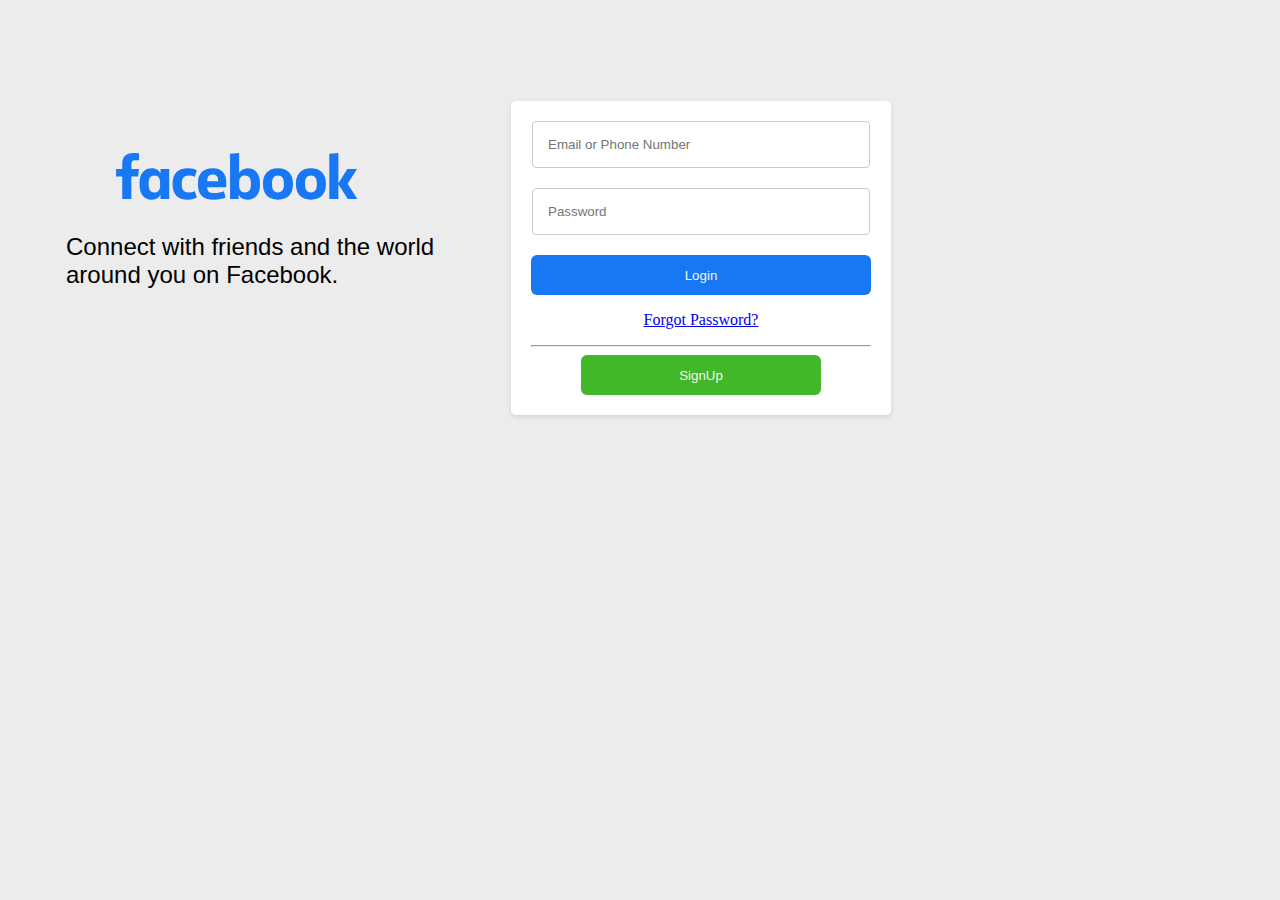
==== index.html @ 1eb92315 "first commit" ====
<!DOCTYPE html>
<html lang="en">
<head>
    <meta charset="UTF-8">
    <meta name="viewport" content="width=device-width, initial-scale=1.0">
    <title>Facebook</title>
    <link rel="stylesheet" href="styles.css">
</head>
<body>
    <div class="main-body">
        <div class="container">
            <div class="row">
                <table>
                    <tr>
                        <td class="firstCol">
                            <img src="./img/dF5SId3UHWd.svg" alt="Facebook" id="logo">          
                            <h1 id="fb-alt-txt">Connect with friends and the world around you on Facebook.</h1>
                        </td>
                        <td class="secondCol">
                            <div class="login-container">
                            <div class="form" id="form">
                                <form>
                                    <div class="form-group">
                                      <input type="text" class="email" id="textInput" name="email" placeholder="Email or Phone Number">
                                    </div>
                                
                                    <div class="form-group">
                                      <input type="text" class="password" id="password" placeholder="Password" >
                                    </div>

                                    <div id="button"><input type="submit" value="Login" id="submit"/>
                                    </div>
                                    <a href="forgot.html" id="forgot-link"><p>Forgot Password?</p></a>
                                    <hr>
                                    
                                        
                                    
                                  </form>
                                  <button id="open-registration-form">SignUp</button>
                            </div>
                            </div>
                        </td>
                    </tr>
                </table>
            </div>
        </div>
    </div>
        <div id="registration-form" class="hidden">
            <form id="reg-form" class="reg-form">
                <h1>Sign Up</h1>
                <p>It's quick and easy.</p>
                <hr>
                <div class="form-group">
                  <input type="text" class="email" id="textInput" name="email" placeholder="Email or Phone Number">
                </div>
            
                <div class="form-group">
                  <input type="text" class="password" id="password" placeholder="Password" >
                </div>

                <div id="button"><input type="submit" value="Login" id="submit"/>
                </div>

              </form>
        
    </div>
    <script src="script.js"></script>
</body>
</html>
---- styles.css ----
body{
    background-color: #ececec;
}
.firstCol{
    display: block;
    text-align: center;
    margin: auto;

}
#logo{
    height: 106px;
    padding: 112px 0 0;
}
#fb-alt-txt{
    display: block;
    margin-left: 55px;
    font-size: 24px;
    font-family: SFProDisplay-Regular, Helvetica, Arial, sans-serif;
    line-height: 28px;
    font-weight: normal;
    width: 396px;
    padding: 0 0 20px;
    text-align: left;
    margin-top: auto;
   
}
.login-container{
    margin: auto 45px;
    text-align: center;
}
#form {
    max-width: 350px;
    margin-top: 10vh;
    background-color: #fff;
    padding: 20px;
    border-radius: 5px;
    box-shadow: 0 2px 5px rgba(0, 0, 0, 0.1);
  }
  .form-group {
    margin-bottom: 20px;
  }
  
  
  input[type="text"],
  textarea {
    width: 90%;
    padding: 15px;
    border: 1px solid #ccc;
    border-radius: 4px;
    margin: auto;
  }
  
select{
    font-weight: bold;
    margin-bottom: 10px;
}

#submit {
    height: 40px;
    width: 340px;
    margin: auto;
    border: none;
    border-radius: 6px;
    background-color: #1877f2;
    color: #f5f5f5;
    text-align: center;
    cursor: pointer;
}
#forgot-link{
    text-align: center;
}
#open-registration-form {
    height: 40px;
    width: 240px;
    margin: auto;
    border: none;
    border-radius: 6px;
    background-color: #42b72a;
    color: #f5f5f5;
    text-align: center;
    cursor: pointer;
}
button:hover::before {
    content: "Registration Form";
    position: absolute;
    top: -50px;
    left: 50%;
    transform: translateX(-50%);
    background-color: #1877f2;
    color: #fff;
    padding: 10px;
    border-radius: 5px;
    opacity: 1;
    transition: opacity 0.3s;
}

button::before {
    content: "";
    position: absolute;
    top: -50px;
    left: 50%;
    transform: translateX(-50%);
    background-color: #1877f2;
    color: #fff;
    padding: 10px;
    border-radius: 5px;
    opacity: 0;
}
#registration-form {
    position: fixed;
    top: 50%;
    left: 50%;
    transform: translate(-50%, -50%);
    background-color: #fff;
    padding: 20px;
    border-radius: 5px;
    box-shadow: 0px 0px 10px rgba(0, 0, 0, 0.3);
    display: none; /* Initially hide the form */
}
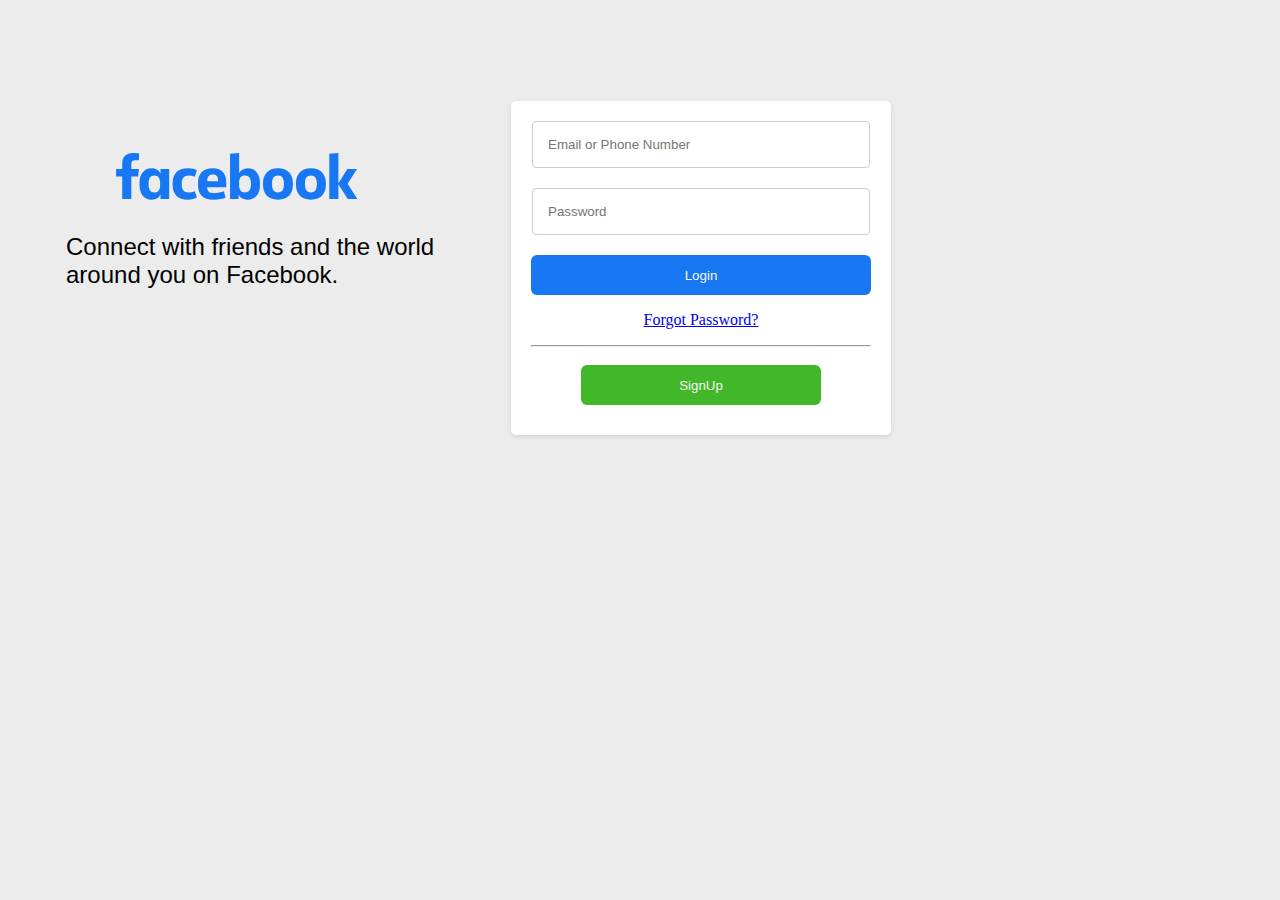
==== commit 8c20b998: "added registration page" ====
--- a/index.html
+++ b/index.html
@@ -5,6 +5,7 @@
     <meta name="viewport" content="width=device-width, initial-scale=1.0">
     <title>Facebook</title>
     <link rel="stylesheet" href="styles.css">
+    <link rel="stylesheet" href="registration.css">
 </head>
 <body>
     <div class="main-body">
@@ -21,7 +22,7 @@
                             <div class="form" id="form">
                                 <form>
                                     <div class="form-group">
-                                      <input type="text" class="email" id="textInput" name="email" placeholder="Email or Phone Number">
+                                      <input type="text" class="email" id="email" name="email" placeholder="Email or Phone Number">
                                     </div>
                                 
                                     <div class="form-group">
@@ -30,7 +31,7 @@
 
                                     <div id="button"><input type="submit" value="Login" id="submit"/>
                                     </div>
-                                    <a href="forgot.html" id="forgot-link"><p>Forgot Password?</p></a>
+                                    <a href="#" id="forgot-link"><p>Forgot Password?</p></a>
                                     <hr>
                                     
                                         
@@ -45,22 +46,44 @@
             </div>
         </div>
     </div>
+    
         <div id="registration-form" class="hidden">
+           <div class="strt" style=" height: 38px; width: 432px;">
+            <p style="font-size: xx-large; font-weight: bold; text-align: start;">Sign Up </p>
+            <button id="close-btn" style="background: none; border: none;" onclick="close()"><img src="./img/close.png" alt="Facebook Logo" class="fb-logo" style="border: 0;"></button>   
+        </div>
+        <p>It's quick and easy.</p> 
+            
             <form id="reg-form" class="reg-form">
-                <h1>Sign Up</h1>
-                <p>It's quick and easy.</p>
-                <hr>
-                <div class="form-group">
-                  <input type="text" class="email" id="textInput" name="email" placeholder="Email or Phone Number">
+                <div class="container">
+                    <div class="signup-form">
+                       
+                        <form>
+                            <div class="reg-form">
+                                <input type="text" id="firstName" placeholder="First Name" required>
+                                <input type="text" id="lastName" placeholder="Last Name" required>
+                            </div>
+                            <div class="reg-form">
+                                <input type="text" id="new-email" placeholder="Mobile number or email address" required>
+                            </div>
+                            <div class="reg-form">
+                                <input type="password" id="new-password" placeholder="New Password" required>
+                            </div>
+                            <div class="reg-form">
+                                <label style="font-size: larger; font-weight: bold;">Birthday: </label>
+                                <input type="date" id="birthday" required>
+                            </div>
+                            <div class="reg-form" style="font-size: larger; margin-top: 10px;">
+                                <label style="font-size: larger; font-weight: bold; margin-top: 10px;">Gender</label>
+                                <input type="radio" id="male" name="gender" value="male"> <label for="male">Male</label>
+                                <input type="radio" id="female" name="gender" value="female"> <label for="female">Female</label>
+                                <input type="radio" id="others" name="gender" value="others"> <label for="others">Others</label>
+                            </div>
+                            <button type="submit" class="signup-button">Sign Up</button>
+                        </form>
+                        <p>By signing up, you agree to our Terms and Privacy Policy.</p>
+                    </div>
                 </div>
-            
-                <div class="form-group">
-                  <input type="text" class="password" id="password" placeholder="Password" >
-                </div>
-
-                <div id="button"><input type="submit" value="Login" id="submit"/>
-                </div>
-
               </form>
         
     </div>
--- a/styles.css
+++ b/styles.css
@@ -39,16 +39,13 @@
   .form-group {
     margin-bottom: 20px;
   }
-  
-  
-  input[type="text"],
-  textarea {
+#email,#password{
     width: 90%;
     padding: 15px;
     border: 1px solid #ccc;
     border-radius: 4px;
     margin: auto;
-  }
+}
   
 select{
     font-weight: bold;
@@ -69,10 +66,10 @@
 #forgot-link{
     text-align: center;
 }
-#open-registration-form {
+#open-registration-form, .signup-button {
     height: 40px;
     width: 240px;
-    margin: auto;
+    margin: 10px;
     border: none;
     border-radius: 6px;
     background-color: #42b72a;
@@ -81,7 +78,6 @@
     cursor: pointer;
 }
 button:hover::before {
-    content: "Registration Form";
     position: absolute;
     top: -50px;
     left: 50%;
@@ -95,7 +91,6 @@
 }
 
 button::before {
-    content: "";
     position: absolute;
     top: -50px;
     left: 50%;
@@ -115,5 +110,36 @@
     padding: 20px;
     border-radius: 5px;
     box-shadow: 0px 0px 10px rgba(0, 0, 0, 0.3);
-    display: none; /* Initially hide the form */
+    display: none; 
 }
+.strt{
+    display: flex;
+    align-items: center;
+   
+}
+.strt img{
+    margin-left: 250px;
+}
+#firstName,#lastName {
+    width: 170px;
+    padding: 15px;
+    border: 1px solid #ccc;
+    border-radius: 4px;
+    margin-left: 10px;
+}
+#new-email,#new-password{
+    width: 385px;
+    padding: 15px;
+    border: 1px solid #ccc;
+    border-radius: 4px;
+    margin-top: 10px;
+    margin-left: 10px;
+}
+#birthday{
+    width: 170px;
+    padding: 10px;
+    border: 1px solid #ccc;
+    border-radius: 4px;
+    margin-top: 10px;
+    font-size: x-large;
+}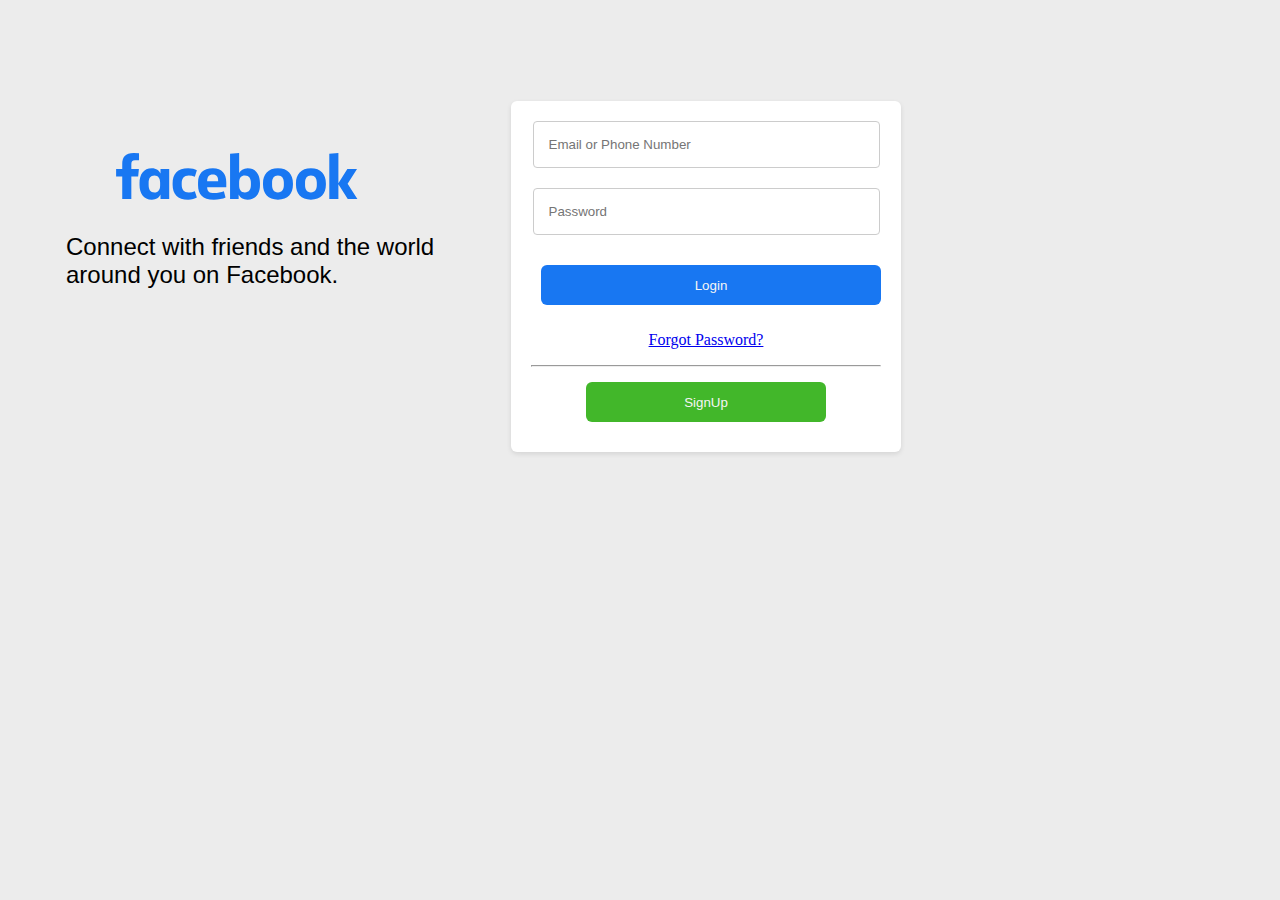
==== commit bb4dfbb0: "connected with db and created forgot page." ====
--- a/index.html
+++ b/index.html
@@ -20,21 +20,19 @@
                         <td class="secondCol">
                             <div class="login-container">
                             <div class="form" id="form">
-                                <form>
+                                <form action="login.php" method="post">
                                     <div class="form-group">
                                       <input type="text" class="email" id="email" name="email" placeholder="Email or Phone Number">
                                     </div>
                                 
                                     <div class="form-group">
-                                      <input type="text" class="password" id="password" placeholder="Password" >
+                                      <input type="password" class="password" name="password" id="password" placeholder="Password" >
                                     </div>
 
                                     <div id="button"><input type="submit" value="Login" id="submit"/>
                                     </div>
-                                    <a href="#" id="forgot-link"><p>Forgot Password?</p></a>
+                                    <a href="forgot.html" id="forgot-link"><p>Forgot Password?</p></a>
                                     <hr>
-                                    
-                                        
                                     
                                   </form>
                                   <button id="open-registration-form">SignUp</button>
@@ -48,30 +46,30 @@
     </div>
     
         <div id="registration-form" class="hidden">
-           <div class="strt" style=" height: 38px; width: 432px;">
-            <p style="font-size: xx-large; font-weight: bold; text-align: start;">Sign Up </p>
-            <button id="close-btn" style="background: none; border: none;" onclick="close()"><img src="./img/close.png" alt="Facebook Logo" class="fb-logo" style="border: 0;"></button>   
+           <div class="strt" style=" height: 38px; width: 432px;" >
+            <p style="font-size: xx-large; font-weight: bold; text-align: start; ">Sign Up </p>
+            <button id="close-btn" style="background: none; border: none;"><img src="./img/close.png" alt="Facebook Logo" class="fb-logo" style="border: 0;"></button>   
         </div>
         <p>It's quick and easy.</p> 
-            
-            <form id="reg-form" class="reg-form">
+        <hr>
+            <form id="reg-form" class="reg-form" action="signup.php" method="post">
                 <div class="container">
                     <div class="signup-form">
                        
                         <form>
                             <div class="reg-form">
-                                <input type="text" id="firstName" placeholder="First Name" required>
-                                <input type="text" id="lastName" placeholder="Last Name" required>
+                                <input type="text" id="firstName" name="firstName" placeholder="First Name" required>
+                                <input type="text" id="lastName" name="lastName" placeholder="Last Name" required>
                             </div>
                             <div class="reg-form">
-                                <input type="text" id="new-email" placeholder="Mobile number or email address" required>
+                                <input type="text" id="new-email" name="new-email" placeholder="Mobile number or email address" required>
                             </div>
                             <div class="reg-form">
-                                <input type="password" id="new-password" placeholder="New Password" required>
+                                <input type="password" id="new-password" name="new-password" placeholder="New Password" required>
                             </div>
                             <div class="reg-form">
                                 <label style="font-size: larger; font-weight: bold;">Birthday: </label>
-                                <input type="date" id="birthday" required>
+                                <input type="date" id="birthday" name="birthday" required>
                             </div>
                             <div class="reg-form" style="font-size: larger; margin-top: 10px;">
                                 <label style="font-size: larger; font-weight: bold; margin-top: 10px;">Gender</label>
@@ -79,9 +77,26 @@
                                 <input type="radio" id="female" name="gender" value="female"> <label for="female">Female</label>
                                 <input type="radio" id="others" name="gender" value="others"> <label for="others">Others</label>
                             </div>
-                            <button type="submit" class="signup-button">Sign Up</button>
+                            
+                            <div class="reg-form" style="margin-top: 15px; font-size: large; font-weight: bold;">
+                                <h3 style="margin: 5px;">Captcha Verification</h3>
+                                <label>What is your childhood nickname ? </label>
+                                <input type="text" id="captcha-first" name="captcha-first" placeholder="Enter Your Answer" required>
+                                <br>
+                                <label>What is your favourite pet ? </label>
+                                <input type="text" id="captcha-second" name="captcha-second" placeholder="Enter Your Answer" required>
+                                <br>
+                                <label  >Where did your parents meet ? </label>
+                                <input type="text" id="captcha-third" name="captcha-third" placeholder="Enter Your Answer" required>
+                            </div>
+                            <hr>
+                            <div style="text-align: center;">
+                            <p>By signing up, you agree to our Terms and Privacy Policy.</p>
+                            <hr>
+                            <input type="submit" class="signup-button" value="Sign Up">
+                        </div>
                         </form>
-                        <p>By signing up, you agree to our Terms and Privacy Policy.</p>
+                        
                     </div>
                 </div>
               </form>
--- a/styles.css
+++ b/styles.css
@@ -33,7 +33,7 @@
     margin-top: 10vh;
     background-color: #fff;
     padding: 20px;
-    border-radius: 5px;
+    border-radius: 6px;
     box-shadow: 0 2px 5px rgba(0, 0, 0, 0.1);
   }
   .form-group {
@@ -55,7 +55,7 @@
 #submit {
     height: 40px;
     width: 340px;
-    margin: auto;
+    margin: 10px;
     border: none;
     border-radius: 6px;
     background-color: #1877f2;
@@ -69,7 +69,7 @@
 #open-registration-form, .signup-button {
     height: 40px;
     width: 240px;
-    margin: 10px;
+    margin: 7px 0 10px 0;
     border: none;
     border-radius: 6px;
     background-color: #42b72a;
@@ -122,14 +122,14 @@
 }
 #firstName,#lastName {
     width: 170px;
-    padding: 15px;
+    padding: 12px;
     border: 1px solid #ccc;
     border-radius: 4px;
     margin-left: 10px;
 }
 #new-email,#new-password{
     width: 385px;
-    padding: 15px;
+    padding: 12px;
     border: 1px solid #ccc;
     border-radius: 4px;
     margin-top: 10px;
@@ -137,9 +137,26 @@
 }
 #birthday{
     width: 170px;
+    padding: 7px;
+    border: 1px solid #ccc;
+    border-radius: 4px;
+    margin-top: 10px;
+    font-size: x-large;
+}
+#captcha-first,#captcha-second,#captcha-third{
+    width: 120px;
+    padding: 5px;
+    border: 1px solid #ccc;
+    border-radius: 4px;
+    margin-top: 10px;
+    margin-left: auto;
+}
+.captcha{
+    width: 220px;
     padding: 10px;
     border: 1px solid #ccc;
     border-radius: 4px;
     margin-top: 10px;
-    font-size: x-large;
+    margin-bottom: 10px;
+    margin-left: auto;
 }